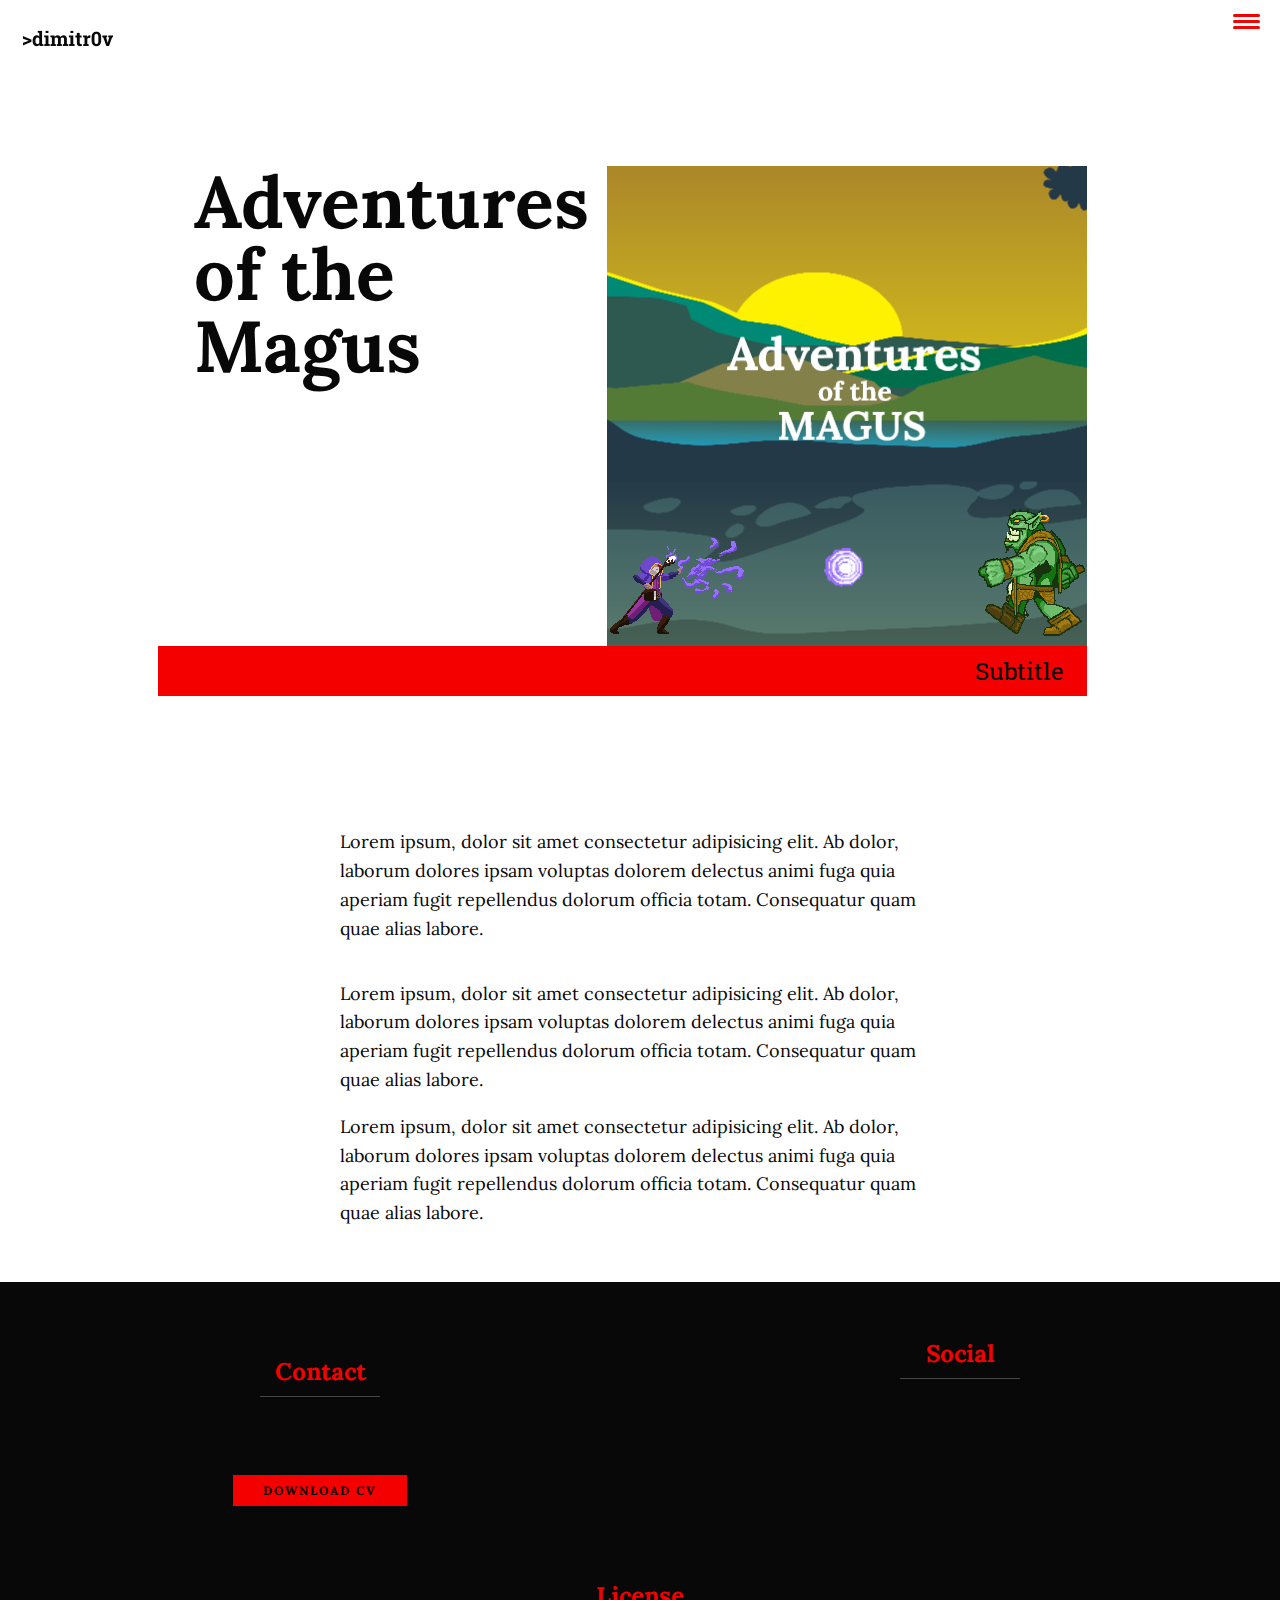
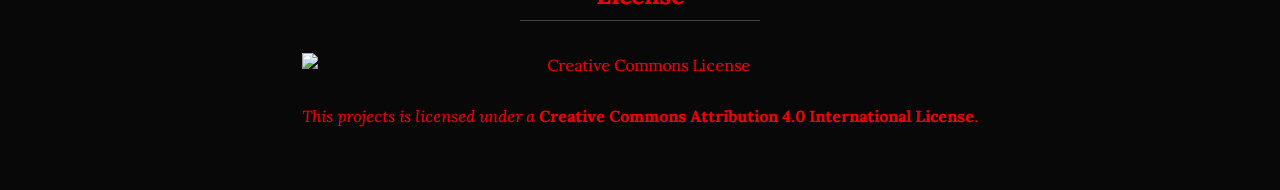
==== pages/adventures-of-the-magus.html @ d9316351 "Small Fixt" ====
<!DOCTYPE html>
<html lang="en">

    <head>
        <meta charset="UTF-8">
        <meta name="viewport" content="width=device-width, initial-scale-1.0">
        <title>dimitr0.0</title>
        
        <link rel="stylesheet"
        href="https://cdnjs.cloudflare.com/ajax/libs/normalize/7.0.0/normalize.min.css">
        <link rel="stylesheet" 
        href="https://use.fontawesome.com/releases/v5.15.2/css/all.css" 
        integrity="sha384-vSIIfh2YWi9wW0r9iZe7RJPrKwp6bG+s9QZMoITbCckVJqGCCRhc+ccxNcdpHuYu" 
        crossorigin="anonymous">
        
        <link href="https://fonts.googleapis.com/css?family=Lora:400,700|Roboto+Slab:400,700&display=swap" rel="stylesheet">
        

        <link rel="stylesheet" href="../css/properties.css">
        <link rel="stylesheet" href="../css/general.css">
        <link rel="stylesheet" href="../css/buttons.css">
        <link rel="stylesheet" href="../css/topography.css">
        <link rel="stylesheet" href="../css/header.css">
        <link rel="stylesheet" href="../css/intro.css">
        <link rel="stylesheet" href="../css/services.css">
        <link rel="stylesheet" href="../css/about-me.css">
        <link rel="stylesheet" href="../css/portfolio.css">
        <link rel="stylesheet" href="../css/footer.css">
    </head>

    <body>

        <header>
            <div class="logo">
                <img src="../img/logo/logo.png" alt="">
            </div>
            <button class="nav-toggle" aria-label="toggle navigation">
                <span class="hamburger"></span>
            </button>
            <nav class="nav">
                <ul class="nav__list">
                    <li class="nav__item"><a href="../index.html" class="nav__link">Home</a></a></li>
                    <li class="nav__item"><a href="../index.html#about" class="nav__link">About</a></a></li>
                    <li class="nav__item"><a href="../index.html#projects" class="nav__link">Portfolio</a></a></li>
                    <li class="nav__item"><a href="../index.html#contact" class="nav__link">Contact</a></a></li>
                </ul>
            </nav>
        </header>

        <section class="intro" id="home">
            <h1 class="section__title section__title--intro">
                Adventures<br /> of the <br /><strong>Magus</strong>
            </h1>
            <p class="section__subtitle section__subtitle--intro">Subtitle</p>
            <img src="../img/portfolio/adv-magus.png" alt="Myself" class="intro__img">
        </section>

        <div class="portfolio-item-individual">
            <p>Lorem ipsum, dolor sit amet consectetur adipisicing elit.
                Ab dolor, laborum dolores ipsam voluptas dolorem delectus
                animi fuga quia aperiam fugit repellendus dolorum officia totam.
                Consequatur quam quae alias labore.</p>
            <img src="" alt="">
            <p>Lorem ipsum, dolor sit amet consectetur adipisicing elit.
                Ab dolor, laborum dolores ipsam voluptas dolorem delectus
                animi fuga quia aperiam fugit repellendus dolorum officia totam.
                Consequatur quam quae alias labore.</p>
            <p>Lorem ipsum, dolor sit amet consectetur adipisicing elit.
                Ab dolor, laborum dolores ipsam voluptas dolorem delectus
                animi fuga quia aperiam fugit repellendus dolorum officia totam.
                Consequatur quam quae alias labore.</p>
        </div>


        <footer class="footer" id="contact">
            <div class="grid-container">
                <div class="License">
                    <h2 class="license__title">License</h2>
                    <ul class="license-list">
                        <li class="license-list__item">
                            <a class="license-list__link" rel="license" href="http://creativecommons.org/licenses/by/4.0/"><img alt="Creative Commons License" style="border-width:0" src="https://i.creativecommons.org/l/by/4.0/88x31.png" /></a><br /><i>This projects is licensed under a </i><a rel="license" href="http://creativecommons.org/licenses/by/4.0/"><strong>Creative Commons Attribution 4.0 International License</strong></a>.
                        </li>
                    </ul>
                </div>
                <div class="Footer-Top">
                  <div class="Contact">
                    <div class="Mail">
                        <h2 class="contact__title">Contact</h2>
                        <a href="mailto::kaloyan_dimitrov096@icloud.com" style="font-size: 16px;" class="footer__link">
                            <i class="far fa-paper-plane fa-2x"></i>
                        </a>
                    </div>
                    <div class="CV">
                        <a href="../cv/CV-Kaloyan-Dimitrov.pdf" download="CV-Kaloyan-Dimitrov" class="btn" style="color: black; font-size: 12px;">Download CV</a>
                    </div>
                  </div>
                  <div class="Social">
                    <div class="LinkedIn">
                        <ul class="social-list">
                            <li class="social-list__item">
                                <a class="social-list__link fa-2x" href="www.linkedin.com/in/kal-dimitrov-4917701a7/about">
                                    <i class="fab fa-linkedin"></i>
                                </a>
                            </li>
                        </ul>
                    </div>
                     <div class="Github">
                        <ul class="social-list" style="margin-top: 30px;">
                            <li class="social-list__item">
                                <a class="social-list__link" href="https://github.com/kdimitrov096" >
                                    <i class="fab fa-github fa-2x"></i>
                                </a>
                            </li>
                        </ul>
                     </div>
                     <div class="Social-Title"><h2 class="social__title">Social</h2></div>
                  </div>
                </div>
            </div>
        </footer>

        <script src="../js/index.js"></script>

    </body>
</html>
---- css/properties.css ----
*,
*::before,
*::after 
{
    box-sizing: border-box;
}

/* CUSTOM PROPERTIES */

:root 
{
    --ff-primary: 'Lora', serif;
    --ff-secondary: 'Roboto Slab', serif;

    --fw-reg: 400;
    --fw-bold: 700;

    --clr-light: #fff;
    --clr-dark: #090809;
    --clr-acccent: #F40000;

    --fs-h1: 3rem;
    --fx-h2:: 2.2rem;
    --fs-h3: 1.25rem;
    --fs-body: 1rem;

    --bs: 0.25em 0.25em 0.75em rgba(0,0,0,.55),
        0.125em 0.125 0.25em rgba(0,0,0,.45);

}

@media (min-width: 800px)
{
    :root 
    {
        --fs-h1: 4.5rem;
        --fx-h2:: 3.75rem;
        --fs-h3: 1.5rem;
        --fs-body: 1.125rem;
    }

}
---- css/general.css ----
/* GENERAL STYLES */

html 
{
    scroll-behavior: smooth;
}

body 
{
    background: var(--clr-light);
    color: var(--clr-dark);
    margin: 0;
    font-family: var(--ff-primary);
    font-size: var(--fs-body);
    line-height: 1.6;
}

section { padding: 5em 2em;}

img 
{
    display: block;
    max-width: 100%;
    pointer-events: none;
}

strong{ font-weight: var(--fw-bold);}

:focus
{
    outline: 3px solid var(--clr-acccent);
    outline-offset: 3px;
}
---- css/buttons.css ----
/* BUTTONS */

.btn
{
    display: inline-block;
    padding : .5em 2.5em;
    background: var(--clr-acccent);
    color: var(--clr-dark);
    text-decoration: none;
    cursor: pointer;
    font-size:  .8rem;
    text-transform: uppercase;
    letter-spacing: 2px;
    font-weight: var(--fw-bold);
    transition: transform 200ms ease-in-out;
}

.btn:hover
{
    transform: scale(1.1);
}
---- css/topography.css ----
/* TOPOGRAPHY */
h1, 
h2,
h3
{
    line-height: 1;
    margin: 0;
}

h1 { font-size: var(--fs-h1);}
h2 { font-size: var(--fs-h2);}
h3 { font-size: var(--fs-h3);}

.section__title
{
    margin-bottom: .25em;
}

.section__subtitle--intro
{
    font-weight: var(--fw-reg);
}

.section__subtitle--intro strong
{
    display: block;
}

.section__subtitle
{
    margin: 0;
    font-size: var(--fs-h3);
}

.section__subtitle--intro,
.section__subtitle--about
{
    background: var(--clr-acccent);
    padding: .25em 1em;
    font-family: var(--ff-secondary);
    margin-bottom: 1em;
}

.section__subtitle--projects
{
    color: var(--clr-acccent);
    font-weight: var(--fw-bold);
    margin-bottom: 2em;
}
---- css/header.css ----
/* HEADER */

header
{
    display: flex;
    justify-content: space-between;
    padding: 1em;
}

.logo
{
    max-width: 100px;
}

.nav
{
    position: fixed;
    background-color: var(--clr-dark);
    color: var(--clr-light);
    top: 0;
    bottom: 0;
    left: 0;
    right: 0;
    z-index: 100;

    transform: translateX(100%);
    transition: transform 250ms cubic-bezier(.5, 0, .5, 1);
}

.nav__list
{
    list-style: none;
    display: flex;
    height: 100%;
    flex-direction: column;
    justify-content: space-evenly;
    align-items: center;
    margin: 0;
    padding: 0;
}

.nav__link
{
    color:inherit;
    font-weight: var(--fw-bold);
    font-size: var(--fs-h3);
    text-decoration: none;
}

.nav__link:hover
{
    color: var(--clr-acccent);
}

/* HAMBURGER */

.nav-toggle
{
    padding: .5em;
    background: transparent;
    border: 0;
    cursor: pointer;
    position: absolute;
    right: 1em;
    top: 1em;
    z-index: 1000;
}

.nav-open .nav
{
    transform: translateX(0);
}

.nav-open .nav-toggle
{
    position: fixed;
}

.nav-open .hamburger
{
    transform: rotate(.625turn);
}

.nav-open .hamburger::before
{
    transform: rotate(90deg) translateX(-6px);
}

.nav-open .hamburger::after
{
    opacity: 0;
}

.hamburger
{
    display: block;
    position: relative;
}

.hamburger,
.hamburger::before,
.hamburger::after
{
    background: var(--clr-acccent);
    width: 2em;
    height: 3px;
    border-radius: 1em;
    transition: transform 250ms ease-in-out;
}

.hamburger::before,
.hamburger::after
{
    content: '';
    position: absolute;
    left: 0;
    right: 0;
}

.hamburger::before{ top: 6px; }
.hamburger::after{ bottom: 6px; }
---- css/intro.css ----
/* INTRO SECTION */

.intro
{
    position: relative;
}

.intro__img
{
    box-shadow: var(--bs);
}

.section__subtitle--intro
{
    display: inline-block;
}

@media (min-width: 600px)
{
    .intro 
    {
        display:  grid;
        width: min-content;
        margin: 0 auto;
        grid-column-gap: 1em;
        grid-template-areas: 
         "img title"
         "img subtitle";
        grid-template-columns: min-content max-content;
    }
    .into__img
    {
        grid-area: img;
        min-width: 250px;
        position: relative;
        z-index: 2;
        
    }

    .section__subtitle--intro
    {
        align-self: start;
        grid-column:  -1 / 1;
        grid-row: 2;
        text-align: right;
        position: relative;
        left: -1.5em;
        width: calc(100% + 1.5em);

    }
}
---- css/services.css ----
/* SERVICES SECTION */

.my-services
{
    background-color: #111;
    background-size: cover;
    /* background-blend-mode: multiply; */
    color: var(--clr-light);
    text-align: center;
}

.section__title--services
{
    color: var(--clr--accent);
    position: relative;
}

.section__title--services::after
{
    content: '';
    display: block;
    width: 5em;
    height: 2px;
    margin: 0.5em auto 1em;
    background: var(--clr-light);
    opacity: 0.25;
}

.services
{
    margin-bottom: 4em;
}

.service
{
    max-width: 200px;
    margin: 0 auto;
}

@media(min-width: 800px)
{
    .services
    {
        display: flex;
        max-width: 1000px;
        margin-left: auto;
        margin-right: auto;
    }

    .services + .services
    {
        margin-left: 2em;
    }
}
---- css/about-me.css ----
/* ABOUT ME SECTION*/

.about-me
{
    max-width: 1500px;
    margin: 50px;
}

.about-me__img
{
    box-shadow: var(-bs);
}

@media (min-width: 600px)
{
    .about-me
    {
        display: grid;
        grid-template-columns: 1fr 200px;
        grid-template-areas:
            "title img"
            "subtitle img"
            "text img";
        grid-column-gap: 2em;
    }

    .section__title--about,
    .section__subtitle--about
    {
        grid-area: title;
    }

    .section__subtitle--about
    {
        grid-column: 1 / -1;
        grid-row: 2;
        position: relative;
        left: -1em;
        width: calc(100% + 2em);
        padding-left: 1em;
        padding-right: cal(200px + 4em);
    }

    .about-me__img
    {
        grid-area: img;
        position: relative;
        z-index: 2;
    }
}
---- css/portfolio.css ----
/* PORTFOLIO SECTION */

.my-projects
{
    background-color: #111;
    color: var(--clr-light);
    text-align: center;

}

.portfolio
{
    display: grid;
    grid-template-columns: repeat(auto-fit, minmax(300px, 1fr));
}

.portfolio__item
{
    background: var(--clr-dark);
    overflow: hidden;
    margin: 12px;
    padding: 24px;
}

.portfolio__img
{
    transition: transform 750ms cubic-bezier(.5, 0, .5, 1),
    opacity 250ms linear;
}

.portfolio__item:focus
{
    position: relative;
    z-index: 2;
}

.portfolio__img:hover,
.portfolio__item:focus .portfolio__img
{
    transform: scale(1.2);
    opacity: .5;
}

/* PORTFOLIO ITEM INDIVIDUAL */

.portfolio-item-individual
{
    padding: 0 2em 2em;
    max-width: 1000px;
    margin: 0 auto;
}

.portfolio-item-individual p
{
    max-width: 600px;
    margin-left: auto;
    margin-right: auto;
}
---- css/footer.css ----
/* FOOTER GRID */

.grid-container 
{
    justify-content: center;
    display: grid;
    grid-template-columns: 1fr;
    grid-template-rows: 1fr 1fr;
    gap: 0px 0px;
    grid-template-areas:
        "Footer-Top"
        "License";
    justify-content: center;
}

.License 
{ 
    grid-area: License; 
    display: block;
    margin: 2em 0 0;
    padding: 0;
}

.Footer-Top 
{
    display: grid;
    grid-template-columns: 1fr 1fr;
    grid-template-rows: 1fr 1fr;
    gap: 0px 0px;
    grid-template-areas:
        "Contact Social"
        "Contact Social";
    grid-area: Footer-Top;
}

.Contact 
{
    display: grid;
    grid-template-columns: 1fr;
    grid-template-rows: 1fr 1fr;
    gap: 0px 0px;
    grid-template-areas:
        "Mail"
        "CV";
    grid-area: Contact;
}

.Mail 
{ 
    grid-area: Mail; 
    margin-top: auto;
    margin-bottom: auto;
}

.CV 
{ 
    grid-area: CV; 
    margin-top: auto;
    margin-bottom: auto;
}

.Social 
{
    display: grid;
    grid-template-columns: 1fr 1fr;
    grid-template-rows: 1fr 1fr;
    gap: 0px 0px;
    grid-template-areas:
        "Social-Title Social-Title"
        "LinkedIn Github";
    grid-area: Social;
}

.LinkedIn 
{ 
    grid-area: LinkedIn; 
    margin-bottom: auto;
}

.Github 
{ 
    grid-area: Github; 
    margin-bottom: auto;
}

.Social-Title 
{
    display: grid;
    grid-template-columns: 1fr;
    grid-template-rows: 1fr;
    gap: 0px 0px;
    grid-template-areas:
        ".";
    grid-area: Social-Title;
}

/* FOOTER */

.footer
{
    background: var(--clr-dark);
    color: var(--clr-acccent);
    text-align: center;
    justify-content: center;
    padding: 2.5em 0;
    font-size: var(--fs-h3);
}
.footer a 
{ 
    color: inherit; 
    text-decoration: none;
    outline: none;
}

.footer__link
{
    font-weight: var(--fw-bold);
}

.footer-link:hover,
.social-list__link:hover
{
    opacity: 0.5;
}

.footer-link:hover
{
    text-decoration: underline;
}

.social-list
{
    list-style: none;
    display: flex;
    justify-content: center;
    margin: 1em 0 0;
    padding: 0;
}

.social-list__item
{
    margin: 0 .5em;
}

.social-list__link:hover
{
    padding: .5;
}

.license
{
    grid-area: License;
    display: block;
    margin: 2em 0 0;
    padding: 0;
}

.license-list
{
    list-style: none;
    display: flex;
    justify-content: center;
    font-size: 16px;
    margin: 2em 0 0;
    padding: 0;
}

.license-list a:active
{
   border: none;
}

.license-list a img
{
    display: block;
    margin-right: auto;
    margin-left: auto; 
}

.contact__title::after, 
.social__title::after 
{
    content: '';
    display: block;
    width: 5em;
    height: 1px;
    margin: 0.5em auto 1em;
    background: var(--clr-light);
    opacity: 0.25;
}

.license__title::after
{
    content: '';
    display: block;
    width: 10em;
    height: 1px;
    margin: 0.5em auto 1em;
    background: var(--clr-light);
    opacity: 0.25;
}
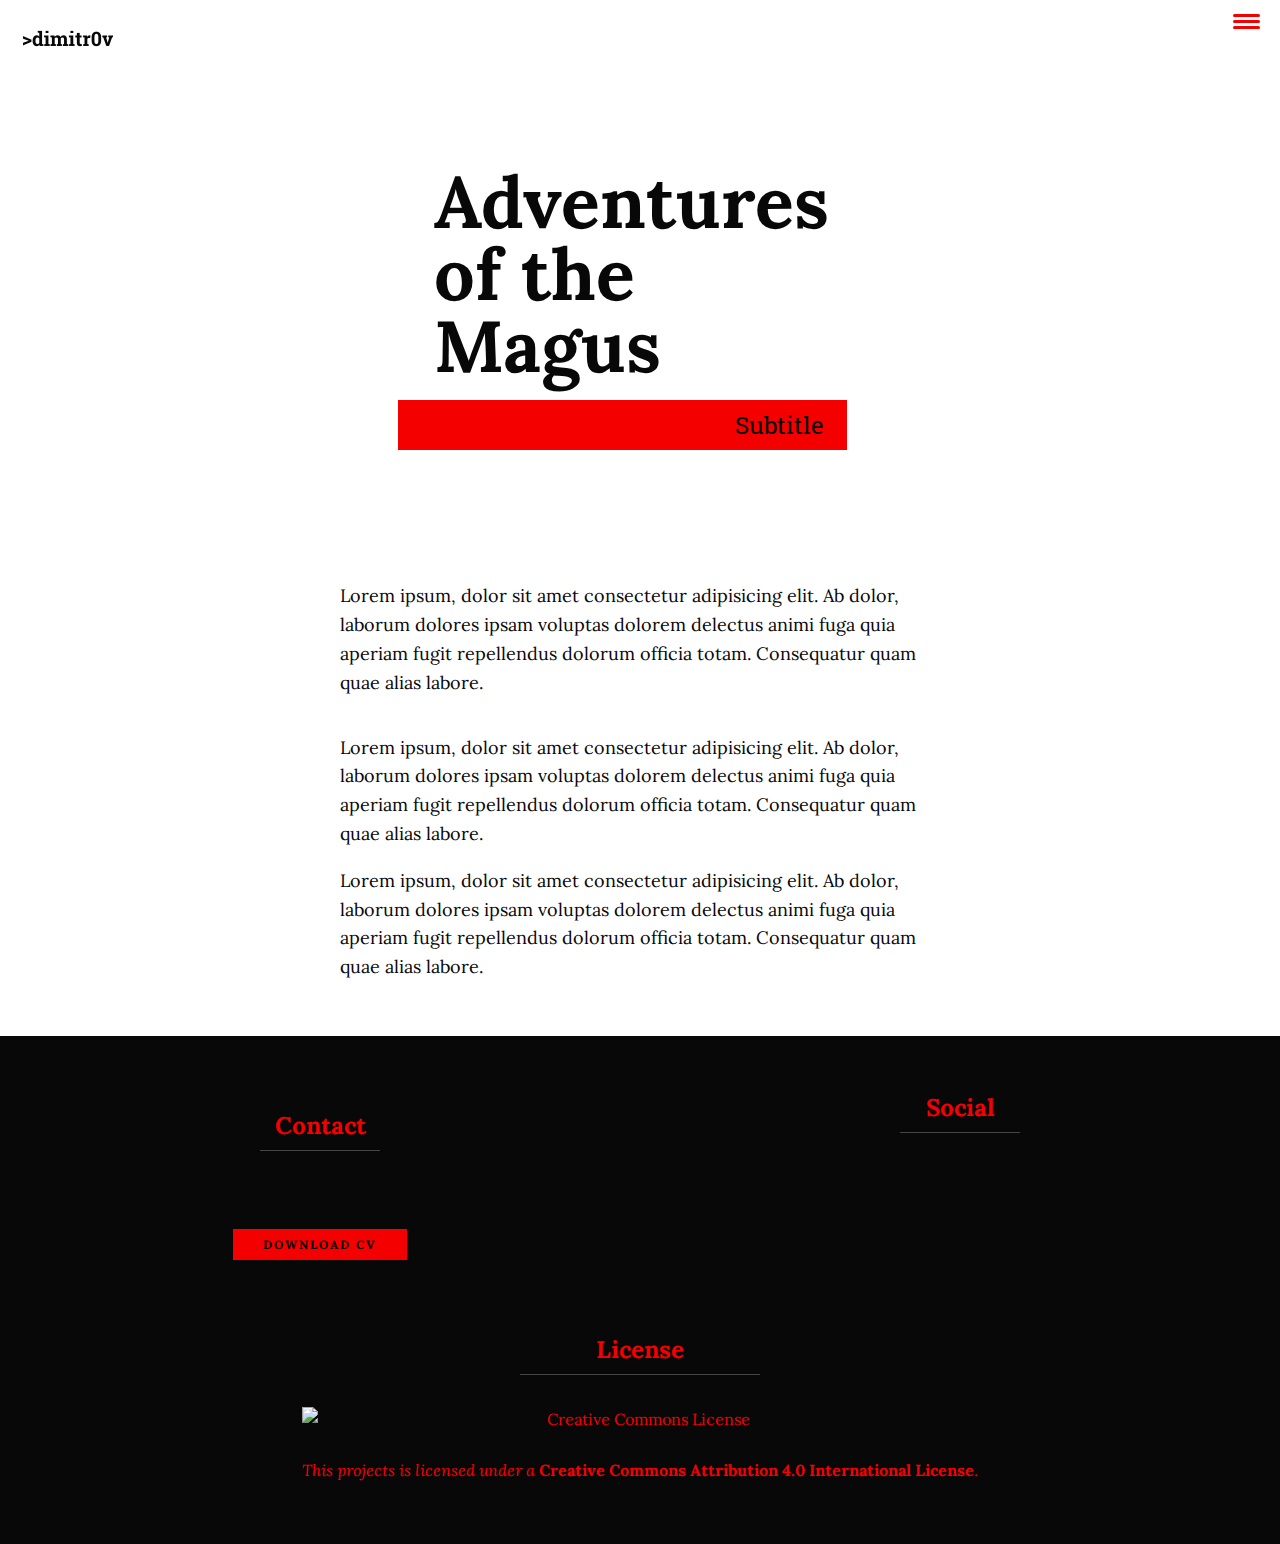
==== commit 96e57120: "Small Fix" ====
--- a/pages/adventures-of-the-magus.html
+++ b/pages/adventures-of-the-magus.html
@@ -52,7 +52,7 @@
                 Adventures<br /> of the <br /><strong>Magus</strong>
             </h1>
             <p class="section__subtitle section__subtitle--intro">Subtitle</p>
-            <img src="../img/portfolio/adv-magus.png" alt="Myself" class="intro__img">
+            <!-- <img src="../img/portfolio/adv-magus.png" alt="Myself" class="intro__img"> -->
         </section>
 
         <div class="portfolio-item-individual">
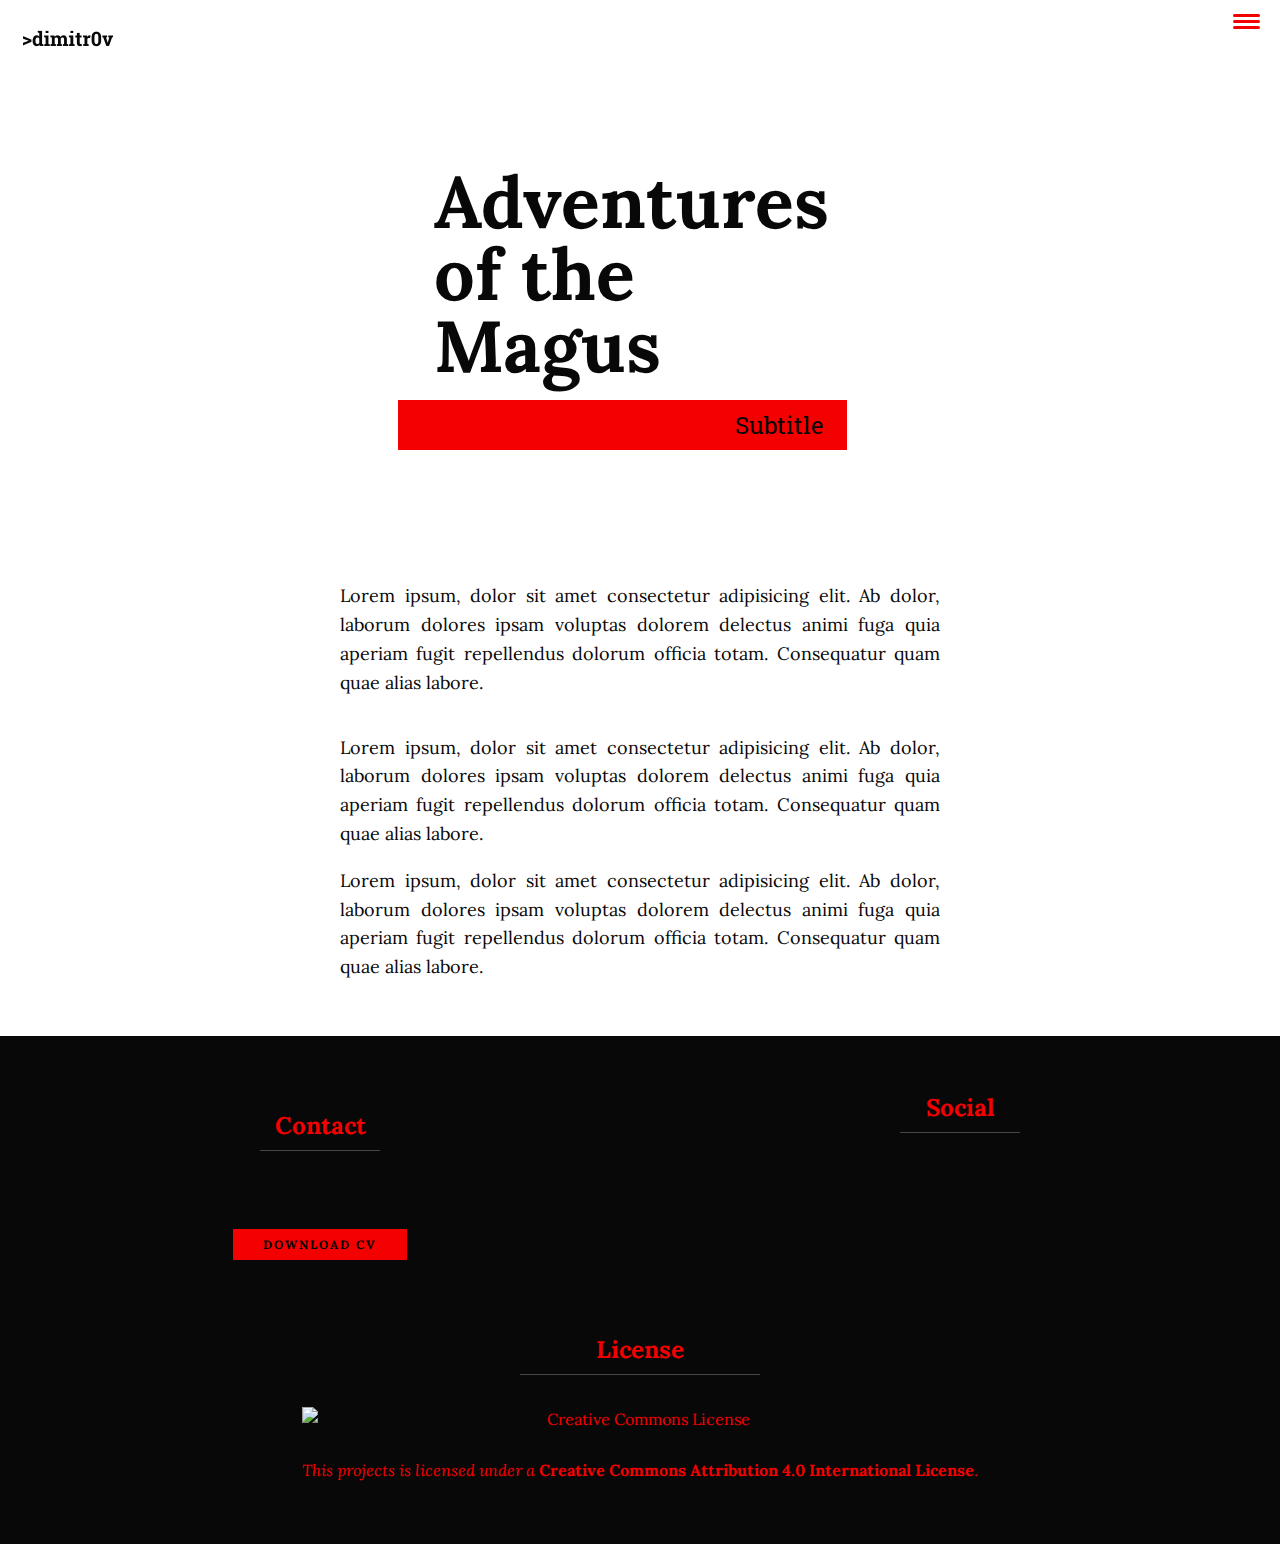
==== commit 2f98b810: "Fix" ====
--- a/pages/adventures-of-the-magus.html
+++ b/pages/adventures-of-the-magus.html
@@ -39,17 +39,17 @@
             </button>
             <nav class="nav">
                 <ul class="nav__list">
-                    <li class="nav__item"><a href="../index.html" class="nav__link">Home</a></a></li>
-                    <li class="nav__item"><a href="../index.html#about" class="nav__link">About</a></a></li>
-                    <li class="nav__item"><a href="../index.html#projects" class="nav__link">Portfolio</a></a></li>
-                    <li class="nav__item"><a href="../index.html#contact" class="nav__link">Contact</a></a></li>
+                    <li class="nav__item"><a href="https://kdimitrov096.github.io/" class="nav__link">Home</a></a></li>
+                    <li class="nav__item"><a href="https://kdimitrov096.github.io/#about" class="nav__link">About</a></a></li>
+                    <li class="nav__item"><a href="https://kdimitrov096.github.io/#projects" class="nav__link">Portfolio</a></a></li>
+                    <li class="nav__item"><a href="https://kdimitrov096.github.io/#contact" class="nav__link">Contact</a></a></li>
                 </ul>
             </nav>
         </header>
 
         <section class="intro" id="home">
             <h1 class="section__title section__title--intro">
-                Adventures<br /> of the <br /><strong>Magus</strong>
+                Adventures of the <strong>Magus</strong>
             </h1>
             <p class="section__subtitle section__subtitle--intro">Subtitle</p>
             <!-- <img src="../img/portfolio/adv-magus.png" alt="Myself" class="intro__img"> -->
@@ -91,7 +91,7 @@
                         </a>
                     </div>
                     <div class="CV">
-                        <a href="../cv/CV-Kaloyan-Dimitrov.pdf" download="CV-Kaloyan-Dimitrov" class="btn" style="color: black; font-size: 12px;">Download CV</a>
+                        <a href="https://kdimitrov096.github.io/cv/CV-Kaloyan-Dimitrov.pdf" download="CV-Kaloyan-Dimitrov" class="btn" style="color: black; font-size: 12px;">Download CV</a>
                     </div>
                   </div>
                   <div class="Social">
@@ -119,6 +119,7 @@
             </div>
         </footer>
 
+        <script src="https://ajax.googleapis.com/ajax/libs/jquery/1.7.1/jquery.min.js" type="text/javascript"></script>
         <script src="../js/index.js"></script>
 
     </body>
--- a/css/portfolio.css
+++ b/css/portfolio.css
@@ -52,7 +52,38 @@
 
 .portfolio-item-individual p
 {
+    text-align: justify;
     max-width: 600px;
     margin-left: auto;
     margin-right: auto;
+}
+
+.portfolio-item-individual .wrapper
+{
+    text-align: center;
+}
+
+.portfolio-item-individual a
+{
+    position: relative;
+}
+
+@media (min-width: 600px) 
+{
+    .portfolio-item-individual img
+    {
+        max-width: 500px;
+        margin-left: auto;
+        margin-right: auto;
+    }
+}
+
+@media (max-width: 600px) 
+{
+    .portfolio-item-individual img
+    {
+        max-width: 300px;
+        margin-left: auto;
+        margin-right: auto;
+    }
 }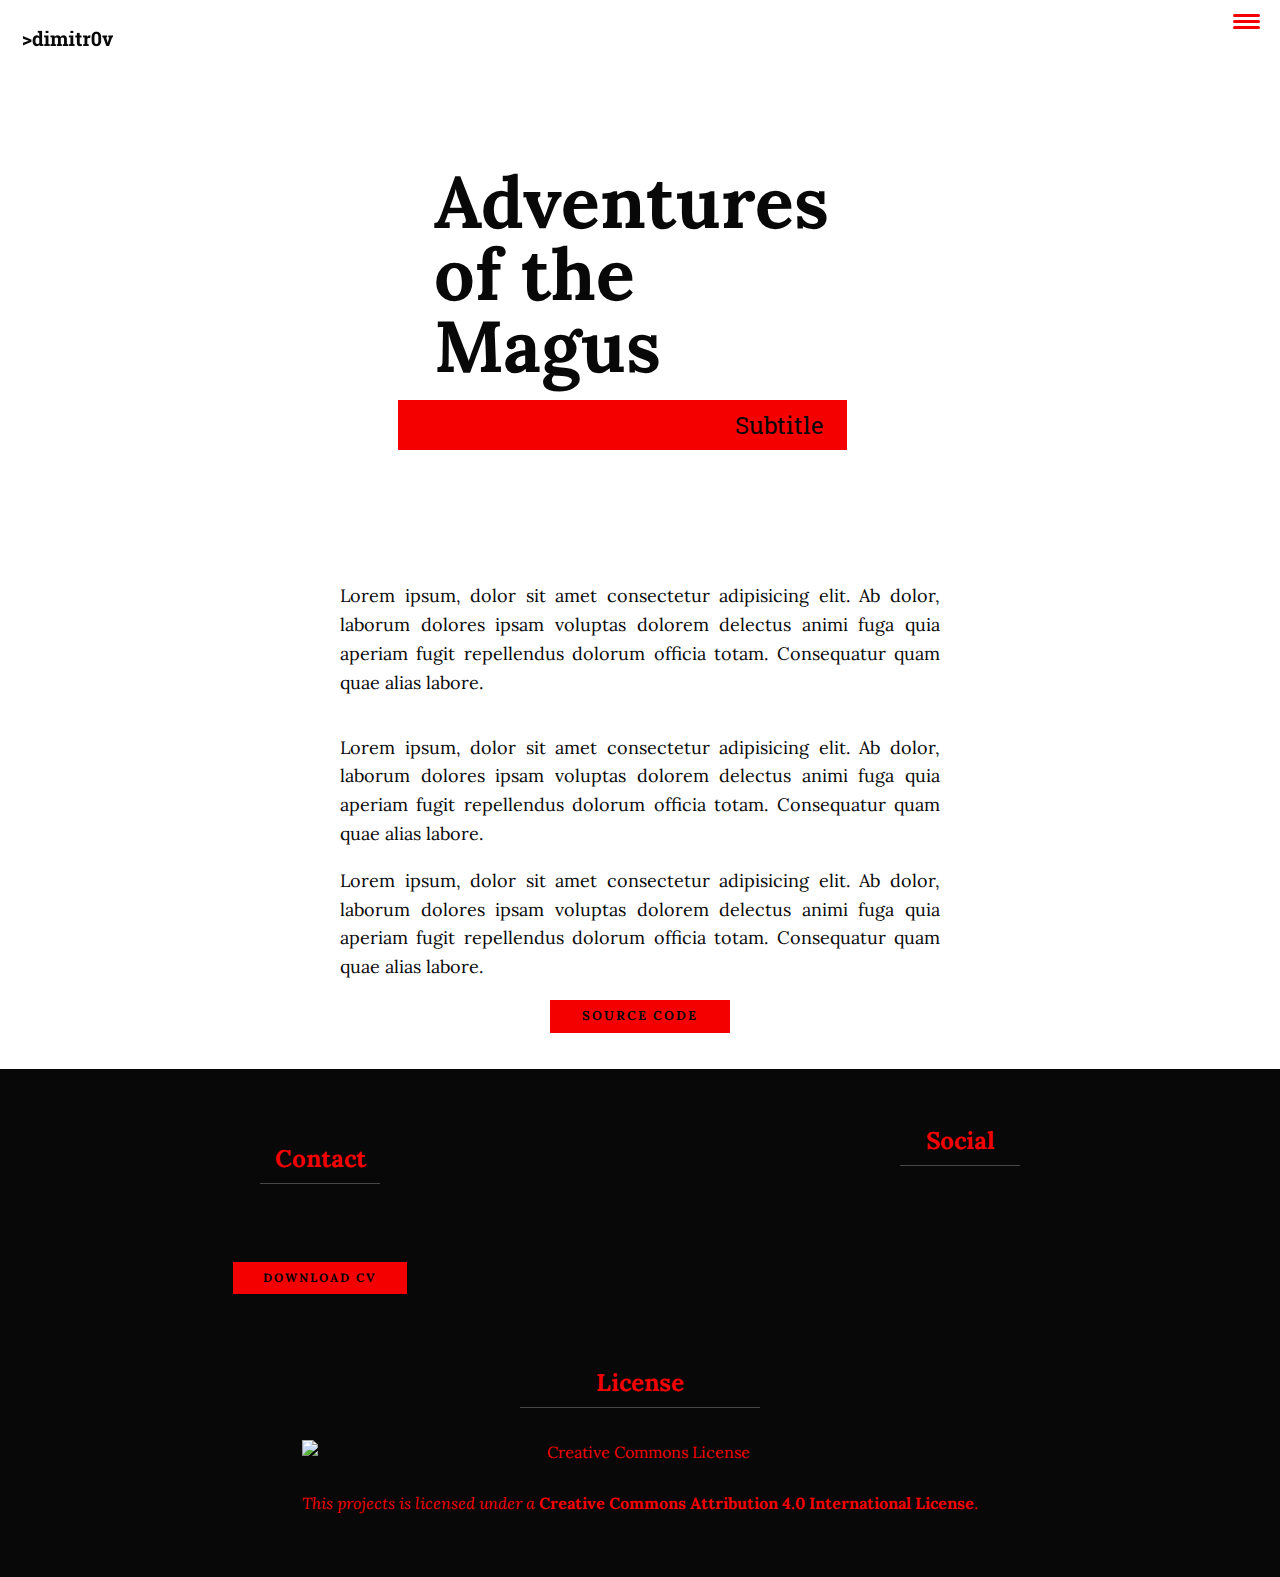
==== commit 1c2df441: "Small Update" ====
--- a/pages/adventures-of-the-magus.html
+++ b/pages/adventures-of-the-magus.html
@@ -69,6 +69,9 @@
                 Ab dolor, laborum dolores ipsam voluptas dolorem delectus
                 animi fuga quia aperiam fugit repellendus dolorum officia totam.
                 Consequatur quam quae alias labore.</p>
+            <div class="wrapper">
+                <a href="https://github.com/kdimitrov096/Tanks" class="btn" id="source">Source Code</a>
+            </div>
         </div>
 
 
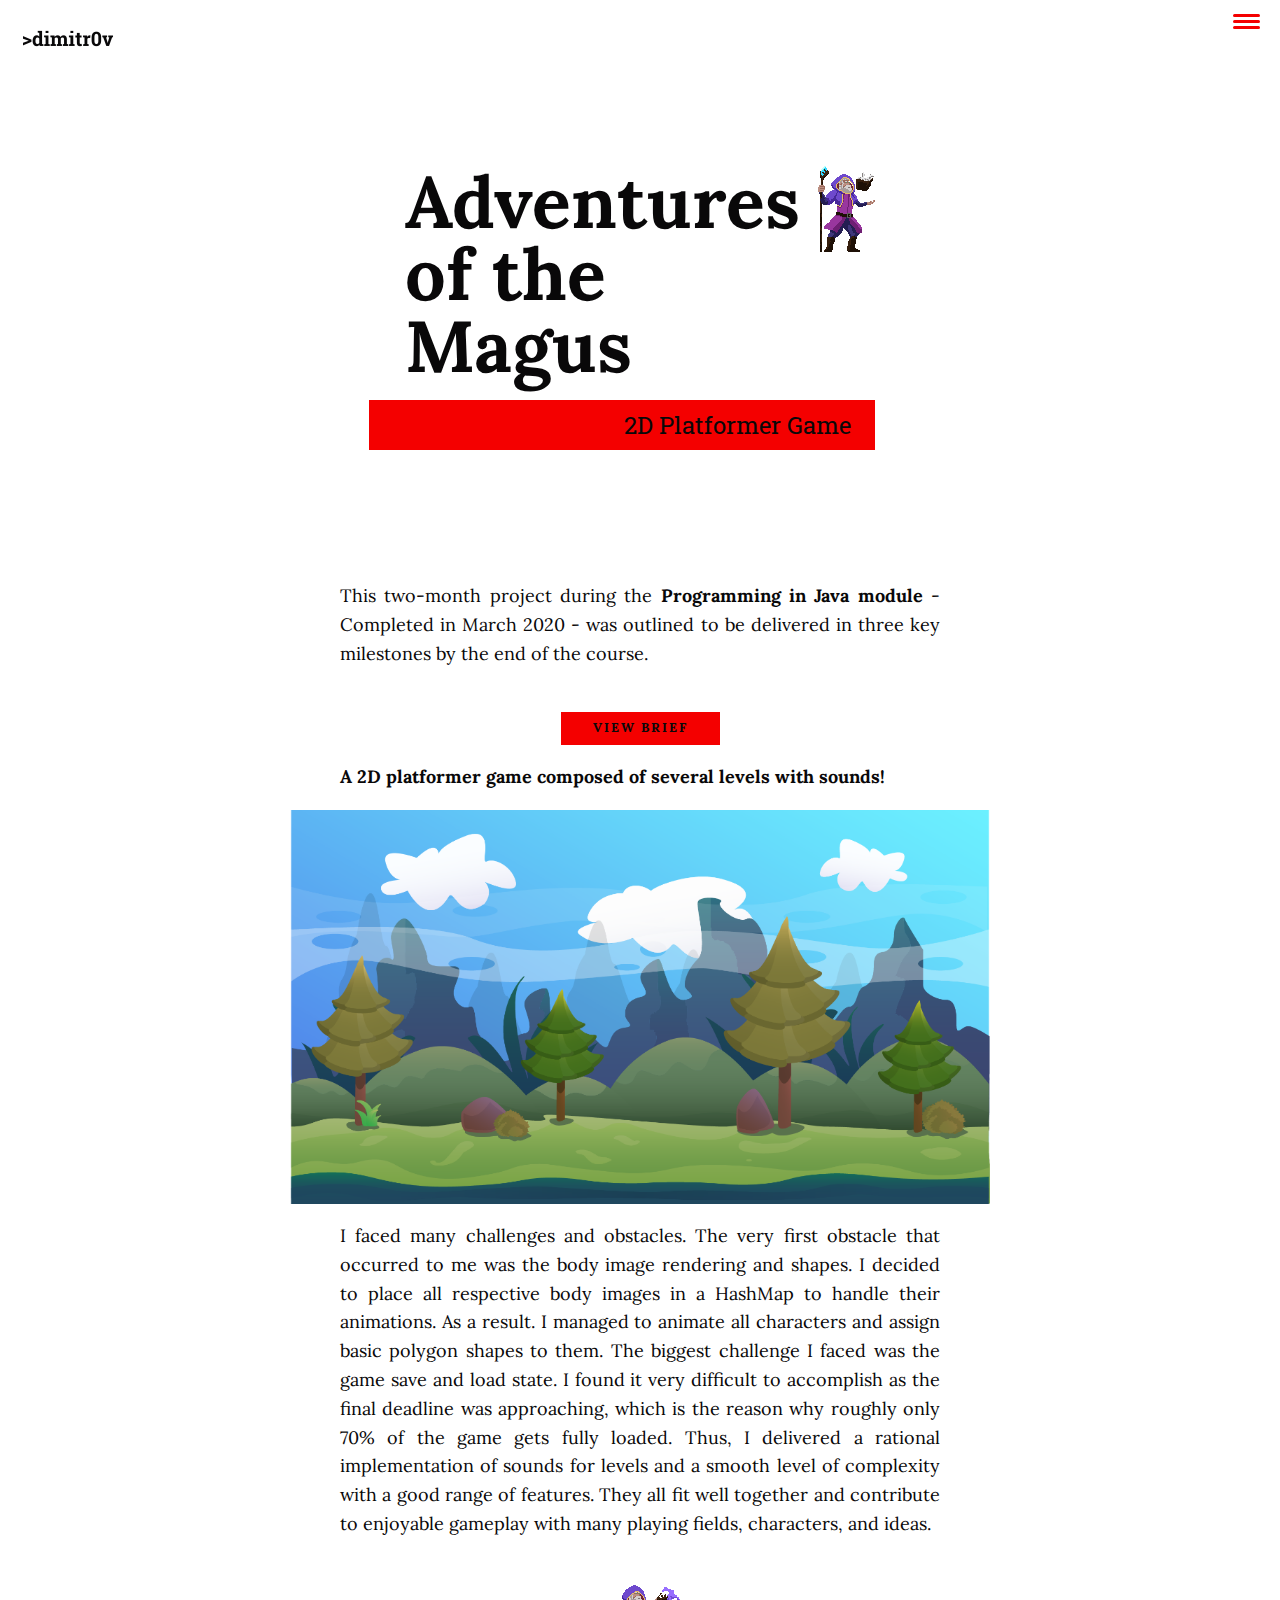
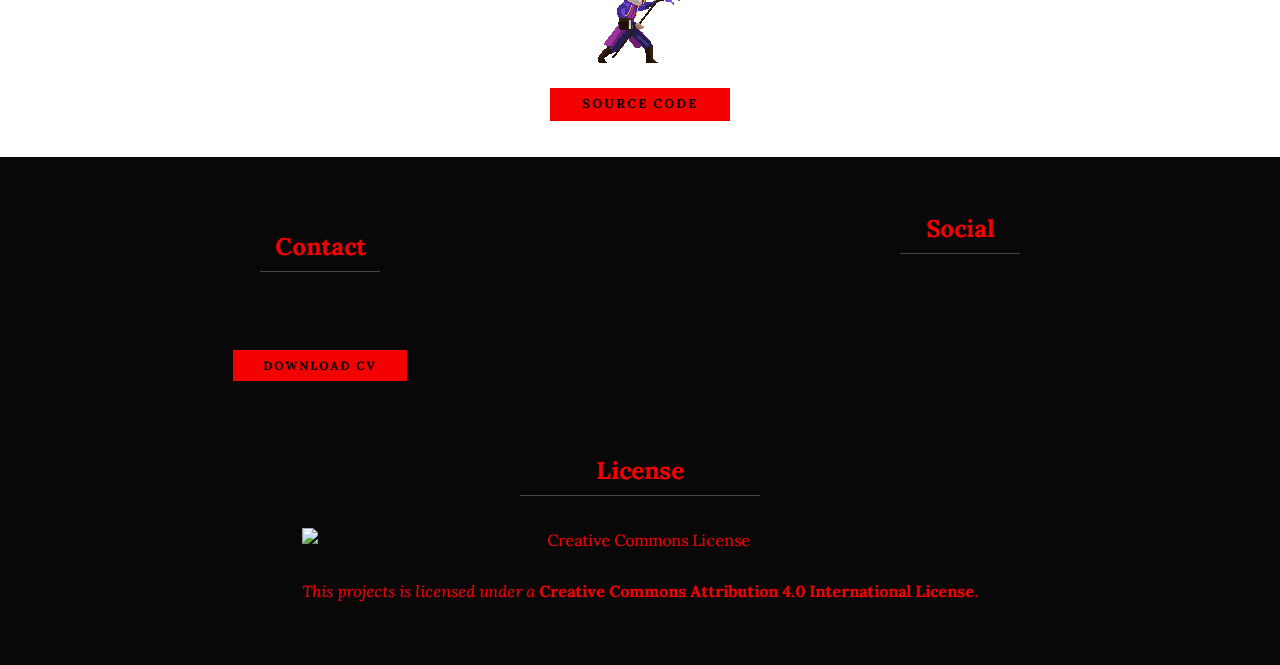
==== commit 92d0aaac: "Small Update" ====
--- a/pages/adventures-of-the-magus.html
+++ b/pages/adventures-of-the-magus.html
@@ -51,26 +51,33 @@
             <h1 class="section__title section__title--intro">
                 Adventures of the <strong>Magus</strong>
             </h1>
-            <p class="section__subtitle section__subtitle--intro">Subtitle</p>
-            <!-- <img src="../img/portfolio/adv-magus.png" alt="Myself" class="intro__img"> -->
+            <p class="section__subtitle section__subtitle--intro">2D Platformer Game</p>
+            <img src="../img/portfolio/IdleRight.gif" alt="Magus Idle">
         </section>
 
         <div class="portfolio-item-individual">
-            <p>Lorem ipsum, dolor sit amet consectetur adipisicing elit.
-                Ab dolor, laborum dolores ipsam voluptas dolorem delectus
-                animi fuga quia aperiam fugit repellendus dolorum officia totam.
-                Consequatur quam quae alias labore.</p>
-            <img src="" alt="">
-            <p>Lorem ipsum, dolor sit amet consectetur adipisicing elit.
-                Ab dolor, laborum dolores ipsam voluptas dolorem delectus
-                animi fuga quia aperiam fugit repellendus dolorum officia totam.
-                Consequatur quam quae alias labore.</p>
-            <p>Lorem ipsum, dolor sit amet consectetur adipisicing elit.
-                Ab dolor, laborum dolores ipsam voluptas dolorem delectus
-                animi fuga quia aperiam fugit repellendus dolorum officia totam.
-                Consequatur quam quae alias labore.</p>
+            <p>This two-month project during the <strong>Programming in Java module</strong> 
+                - Completed in March 2020 - was outlined to be delivered in three key milestones
+                by the end of the course.
+            </p>
             <div class="wrapper">
-                <a href="https://github.com/kdimitrov096/Tanks" class="btn" id="source">Source Code</a>
+                <a href="https://kdimitrov096.github.io/docs/Project-Brief-2020.pdf" class="btn" id="brief"> View Brief</a>
+            </div>
+            <p><strong>A 2D platformer game composed of several levels with sounds! </strong></p>
+            <img src="../img/portfolio/adm-background.png" alt="Level Backgound">
+            <p> I faced many challenges and obstacles. The very first obstacle that occurred to me
+                was the body image rendering and shapes. I decided to place all respective body images
+                in a HashMap to handle their animations. As a result. I managed to animate all characters
+                and assign basic polygon shapes to them. The biggest challenge I faced was the game save and load state.
+                I found it very difficult to accomplish as the final deadline was approaching, which is the reason why roughly
+                only 70% of the game gets fully loaded. Thus, I delivered a rational implementation of sounds for levels and a
+                smooth level of complexity with a good range of features. They all fit well together and contribute to enjoyable
+                gameplay with many playing fields, characters, and ideas.  
+            </p>
+          
+            <div class="wrapper">
+                <img src="../img/portfolio/Spell_Right.gif" alt="Magus Attack">
+                <a href="https://github.com/kdimitrov096/Adventures_Of_The_Magus" class="btn" id="source">Source Code</a>
             </div>
         </div>
 
@@ -94,7 +101,7 @@
                         </a>
                     </div>
                     <div class="CV">
-                        <a href="https://kdimitrov096.github.io/cv/CV-Kaloyan-Dimitrov.pdf" download="CV-Kaloyan-Dimitrov" class="btn" style="color: black; font-size: 12px;">Download CV</a>
+                        <a href="https://kdimitrov096.github.io/docs/CV-Kaloyan-Dimitrov.pdf" download="CV-Kaloyan-Dimitrov" class="btn" style="color: black; font-size: 12px;">Download CV</a>
                     </div>
                   </div>
                   <div class="Social">
--- a/css/portfolio.css
+++ b/css/portfolio.css
@@ -65,6 +65,7 @@
 
 .portfolio-item-individual a
 {
+    margin-top: 25px;
     position: relative;
 }
 
@@ -72,7 +73,7 @@
 {
     .portfolio-item-individual img
     {
-        max-width: 500px;
+        max-width: 700px;
         margin-left: auto;
         margin-right: auto;
     }
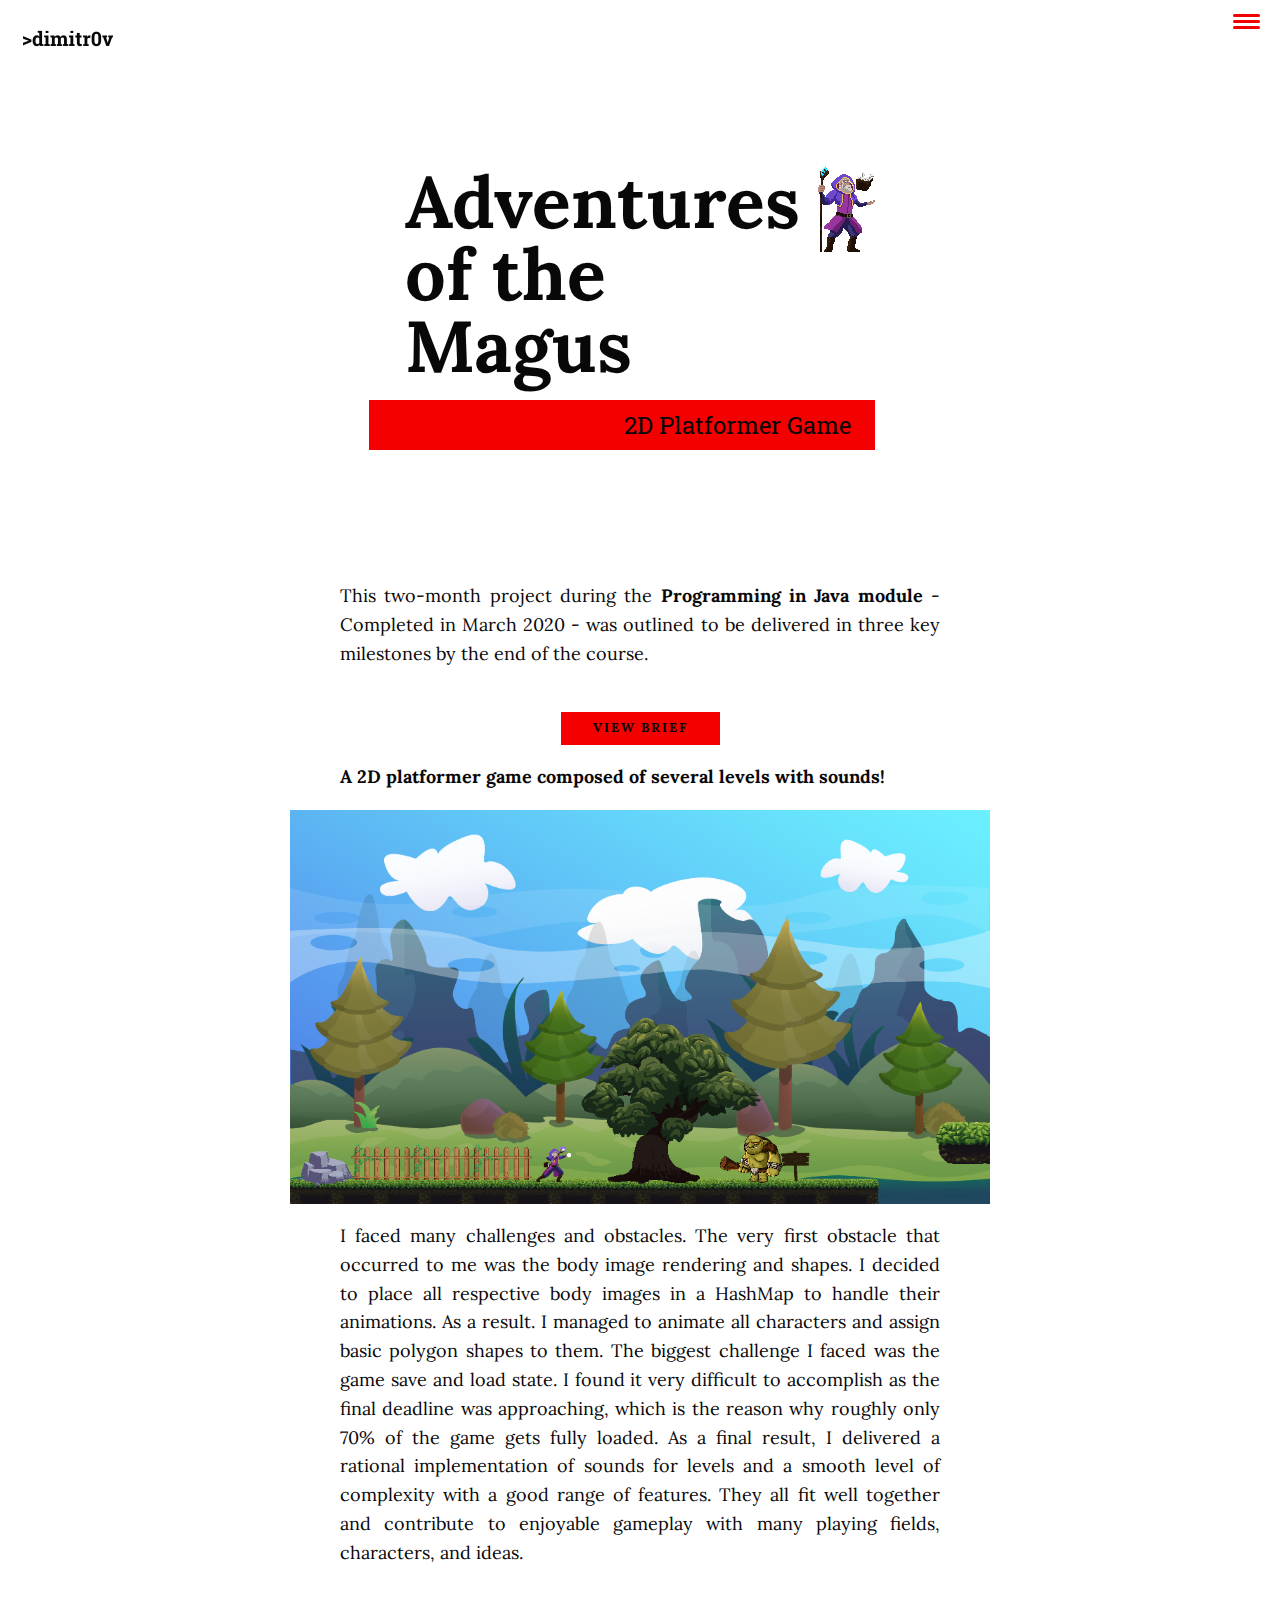
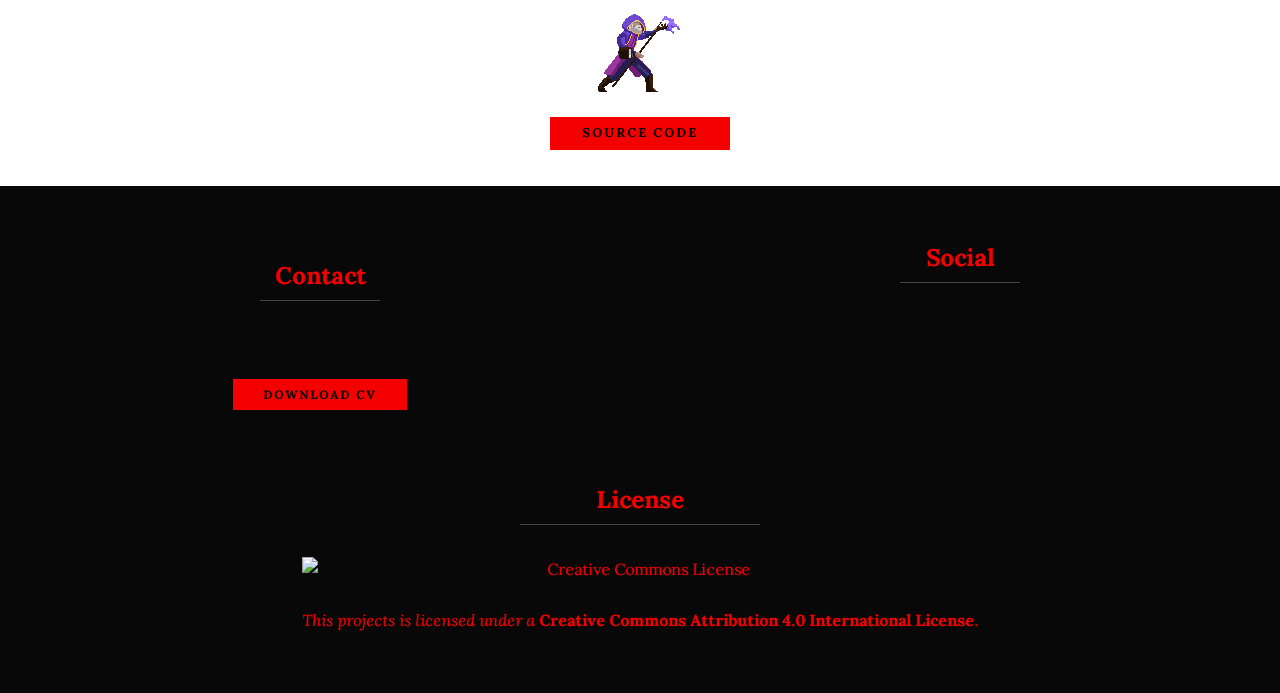
==== commit 721236b9: "Small Fix" ====
--- a/pages/adventures-of-the-magus.html
+++ b/pages/adventures-of-the-magus.html
@@ -70,7 +70,7 @@
                 in a HashMap to handle their animations. As a result. I managed to animate all characters
                 and assign basic polygon shapes to them. The biggest challenge I faced was the game save and load state.
                 I found it very difficult to accomplish as the final deadline was approaching, which is the reason why roughly
-                only 70% of the game gets fully loaded. Thus, I delivered a rational implementation of sounds for levels and a
+                only 70% of the game gets fully loaded. As a final result, I delivered a rational implementation of sounds for levels and a
                 smooth level of complexity with a good range of features. They all fit well together and contribute to enjoyable
                 gameplay with many playing fields, characters, and ideas.  
             </p>
